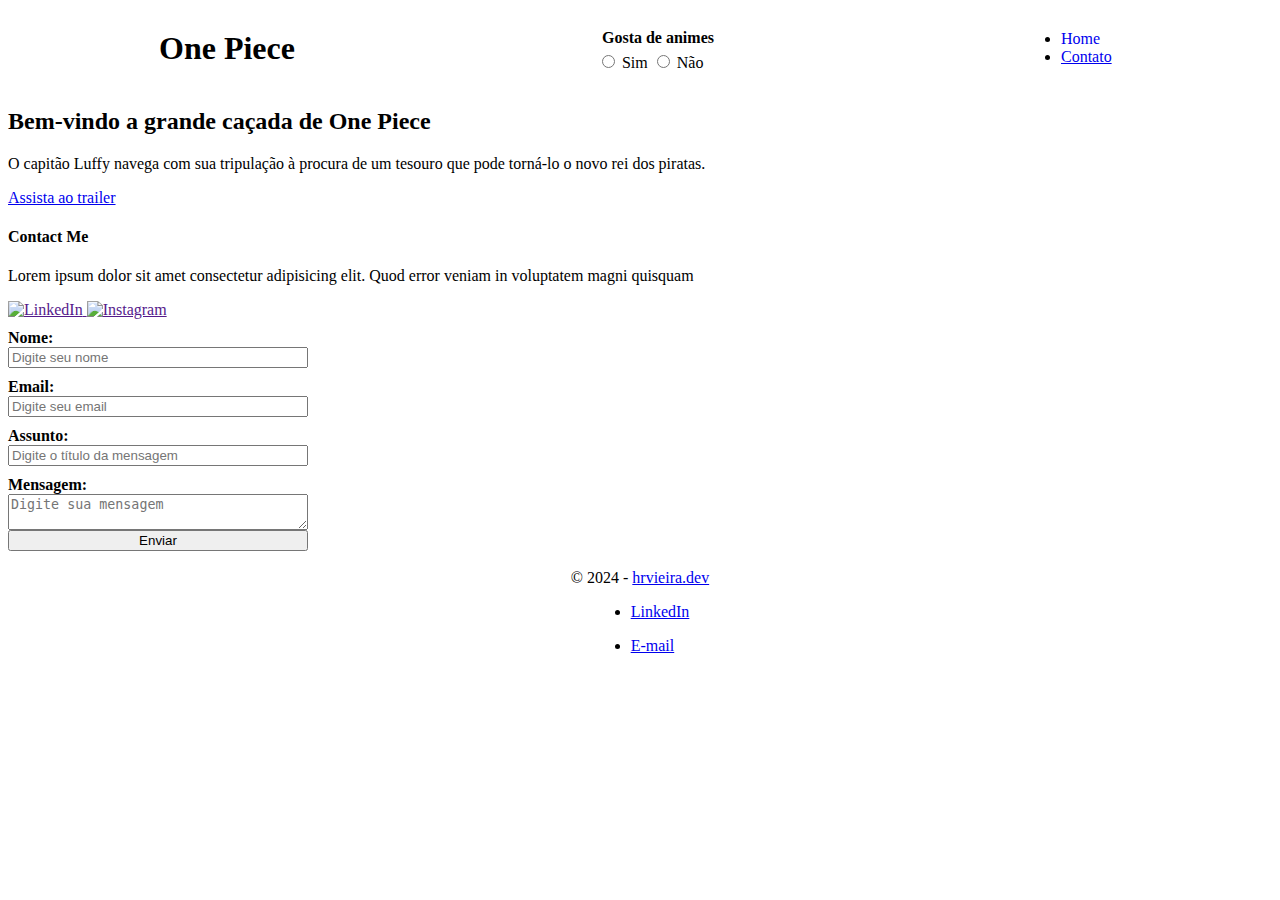
==== index.html @ efc4ba66 "Projeto simples, usando HTML e style inline" ====
<!DOCTYPE html> <!-- é utilizada para indicar ao navegador qual versão do HTML está sendo utilizada -->
<html lang="pt-br">

<head>
    <meta name="description" content="Meu Portfólio">
    <meta charset="UTF-8">
    <meta name="viewport" content="width=device-width, initial-scale=1.0">
    <title>Animes Online</title>
    <script type="text/javascript"
        src="https://gc.kis.v2.scr.kaspersky-labs.com/FD126C42-EBFA-4E12-B309-BB3FDD723AC1/main.js?attr=[base64]"
        charset="UTF-8"></script>
</head>

<body>
    <header>
        <div style="display: flex; justify-content: space-around; height: 80px; align-items: center;" id="header">
            <div id="titulo">
                <h1>One Piece</h1>
            </div>
            <div style="display: flex; flex-direction: column; height: px; justify-content: space-evenly;" id="validador">
                <h4 style="margin: 5px;">Gosta de animes</h4>
                <div>
                    <label for="amarelo">
                        <input style="margin-bottom: 5px;" type="radio" name="cor" value="amarelo">
                        Sim
                    </label>
                    <label for="vermelho">
                        <input type="radio" name="cor" value="vermelho">
                        Não
                    </label>
                </div>
            </div>
            <div style="width: 100px ; display: flex; justify-content: space-between;" id="menu">
                <nav style="align-items: center;">
                    <ul style="width: 100px; display: flex; flex-direction: column; justify-content: space-between;">
                        <li><a style="text-decoration: none;" href="#home">Home</a></li>
                        <li><a href="#contato">Contato</a></li>
                    </ul>
                </nav>
            </div>
        </div>
    </header>
    <main>
        <section id="home">
            <article id="home_imagem">
                <img width="100%" 
                    style="display: flex; background-position: center;background-size: 100%; background-repeat: no-repeat;" src="https://pa1.aminoapps.com/6440/ea0613bfdf9ecfca61ff8987f85f4caaae0d46e8_hq.gif"
                    alt="">
            </article>
            <article id="home_texto">
                <h2>Bem-vindo a grande caçada de One Piece</h2>
                <p>O capitão Luffy navega com sua tripulação à procura de um tesouro que pode torná-lo o novo rei dos
                    piratas.</p>
                <a target="_blank" href="video.html">
                    Assista ao trailer
                </a>
            </article>
        </section>
        <section id="contato">
            <article id="redes_sociais">
                <h4>Contact Me</h4>
                <p>Lorem ipsum dolor sit amet consectetur adipisicing elit.
                    Quod error veniam in voluptatem magni quisquam</p>

                <div id="icones_redes_sociais">
                    <a href="">
                        <img width="30px" src="https://img.icons8.com/?size=256&id=447&format=png" alt="LinkedIn" />
                    </a>
                    <a href="">
                        <img width="30px" src="https://img.icons8.com/?size=256&id=32292&format=png" alt="Instagram" />
                    </a>
                </div>
            </article>

            <!-- Seção do Formulário-->
            <form style="display: flex; flex-direction: column; width: 300px;" action="" method="POST">
                <input style="margin-top: 10px;" type="hidden" name="_next" value="">
                <input type="hidden" name="_captcha" value="false">

                <label style="margin-top: 10px;" for="nome"><strong>Nome: </strong></label>
                <input id="nome" type="text" name="name" placeholder="Digite seu nome" required>

                <label style="margin-top: 10px;" for="email"><strong>Email: </strong></label>
                <input id="email" type="email" name="email" placeholder="Digite seu email" required>

                <label style="margin-top: 10px;" for="subject"><strong>Assunto: </strong></label>
                <input id="subject" type="text" name="subject" placeholder="Digite o título da mensagem" required>

                <label style="margin-top: 10px;" for="message"><strong>Mensagem: </strong></label>
                <textarea id="message" name="message" placeholder="Digite sua mensagem" required></textarea>

                <button type="submit">Enviar</button>
            </form>
        </section>
    </main>

    <!-- Rodapé da Página (footer) -->
    <footer id="footer" style="display: flex; flex-direction: column; align-items: center;">
        <span id="copy"><br>
            © 2024 -
            <a class="linkF" href=" https://portfolio-vieira-dev.vercel.app/">
                hrvieira.dev</a></span>
        <nav>
            <ul>
                <li>
                    <a href="https://www.linkedin.com/in/luizhrvieira/">
                        <p>
                            LinkedIn
                        </p>
                    </a>
                </li>
                <li>
                    <a href="mailto:luizhrvieira@outlook.com" target="_blank">
                        <p>
                            E-mail
                        </p>
                    </a>
                </li>
            </ul>
        </nav>
    </footer>
</body>

</html>
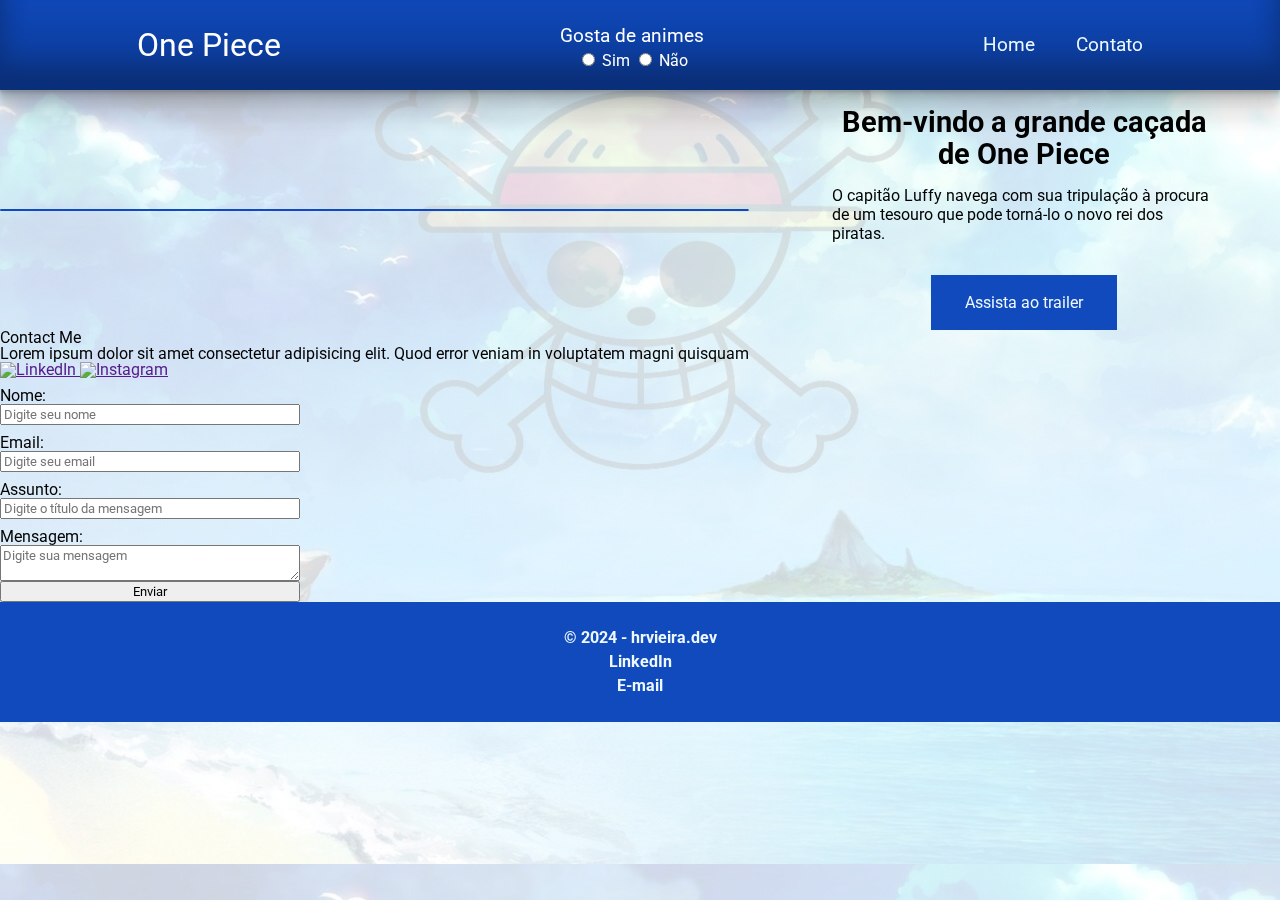
==== commit 9c62c73b: "feat: adicionando estilo" ====
--- a/index.html
+++ b/index.html
@@ -1,10 +1,18 @@
-<!DOCTYPE html> <!-- é utilizada para indicar ao navegador qual versão do HTML está sendo utilizada -->
+<!DOCTYPE html>
 <html lang="pt-br">
 
 <head>
     <meta name="description" content="Meu Portfólio">
     <meta charset="UTF-8">
     <meta name="viewport" content="width=device-width, initial-scale=1.0">
+    <link rel="stylesheet" href="./assets/css/reset.css">
+    <link rel="stylesheet" href="./assets/css/style.css">
+    <link rel="stylesheet" href="./assets/css/header.css">
+    <link rel="stylesheet" href="./assets/css/main.css">
+    <link rel="stylesheet" href="./assets/css/footer.css">
+    <link rel="preconnect" href="https://fonts.googleapis.com">
+<link rel="preconnect" href="https://fonts.gstatic.com" crossorigin>
+<link href="https://fonts.googleapis.com/css2?family=Roboto:ital,wght@0,100;0,300;0,400;0,500;0,700;0,900;1,100;1,300;1,400;1,500;1,700;1,900&display=swap" rel="stylesheet">
     <title>Animes Online</title>
     <script type="text/javascript"
         src="https://gc.kis.v2.scr.kaspersky-labs.com/FD126C42-EBFA-4E12-B309-BB3FDD723AC1/main.js?attr=[base64]"
@@ -12,46 +20,48 @@
 </head>
 
 <body>
+    <div id="background">
+    </div>
     <header>
-        <div style="display: flex; justify-content: space-around; height: 80px; align-items: center;" id="header">
-            <div id="titulo">
-                <h1>One Piece</h1>
+        <div id="header">
+            <div>
+                <h1 id="titulo">One Piece</h1>
             </div>
-            <div style="display: flex; flex-direction: column; height: px; justify-content: space-evenly;" id="validador">
-                <h4 style="margin: 5px;">Gosta de animes</h4>
+            <div id="validador">
+                <h4>Gosta de animes</h4>
                 <div>
                     <label for="amarelo">
-                        <input style="margin-bottom: 5px;" type="radio" name="cor" value="amarelo">
+                        <input type="radio" name="cor" value="amarelo" class="input-top">
                         Sim
                     </label>
                     <label for="vermelho">
-                        <input type="radio" name="cor" value="vermelho">
+                        <input type="radio" name="cor" value="vermelho" class="input-top">
                         Não
                     </label>
                 </div>
             </div>
-            <div style="width: 100px ; display: flex; justify-content: space-between;" id="menu">
-                <nav style="align-items: center;">
-                    <ul style="width: 100px; display: flex; flex-direction: column; justify-content: space-between;">
-                        <li><a style="text-decoration: none;" href="#home">Home</a></li>
-                        <li><a href="#contato">Contato</a></li>
+            <div id="menu-header">
+                <nav id="nav-header">
+                    <ul>
+                        <li><a href="#home" class="links">Home</a></li>
+                        <li><a href="#contato" class="links">Contato</a></li>
                     </ul>
                 </nav>
             </div>
         </div>
     </header>
-    <main>
+
+    <main id="main">
         <section id="home">
-            <article id="home_imagem">
-                <img width="100%" 
-                    style="display: flex; background-position: center;background-size: 100%; background-repeat: no-repeat;" src="https://pa1.aminoapps.com/6440/ea0613bfdf9ecfca61ff8987f85f4caaae0d46e8_hq.gif"
+            <article id="home-imagem">
+                <img src="https://pa1.aminoapps.com/6440/ea0613bfdf9ecfca61ff8987f85f4caaae0d46e8_hq.gif"
                     alt="">
             </article>
-            <article id="home_texto">
-                <h2>Bem-vindo a grande caçada de One Piece</h2>
+            <article id="home-texto">
+                <h1>Bem-vindo a grande caçada de One Piece</h1>
                 <p>O capitão Luffy navega com sua tripulação à procura de um tesouro que pode torná-lo o novo rei dos
                     piratas.</p>
-                <a target="_blank" href="video.html">
+                <a id="trailer" target="_blank" href="video.html">
                     Assista ao trailer
                 </a>
             </article>
@@ -94,23 +104,22 @@
         </section>
     </main>
 
-    <!-- Rodapé da Página (footer) -->
-    <footer id="footer" style="display: flex; flex-direction: column; align-items: center;">
-        <span id="copy"><br>
+    <footer id="footer">
+        <span id="copy">
             © 2024 -
-            <a class="linkF" href=" https://portfolio-vieira-dev.vercel.app/">
+            <a href=" https://portfolio-vieira-dev.vercel.app/" class="links">
                 hrvieira.dev</a></span>
         <nav>
             <ul>
                 <li>
-                    <a href="https://www.linkedin.com/in/luizhrvieira/">
+                    <a href="https://www.linkedin.com/in/luizhrvieira/" class="links">
                         <p>
                             LinkedIn
                         </p>
                     </a>
                 </li>
                 <li>
-                    <a href="mailto:luizhrvieira@outlook.com" target="_blank">
+                    <a href="mailto:luizhrvieira@outlook.com" target="_blank" class="links">
                         <p>
                             E-mail
                         </p>
--- a/assets/css/style.css
+++ b/assets/css/style.css
@@ -0,0 +1,11 @@
+*, header, #header, main, footer {
+     font-family: "Roboto", sans-serif;
+     --azul-escuro: #104abd;
+     --branco: #edf8ff;
+}
+
+.links {
+     text-decoration: none;
+     list-style: none;
+     color: inherit;
+}--- a/assets/css/header.css
+++ b/assets/css/header.css
@@ -0,0 +1,44 @@
+#header {
+     display: flex;
+     justify-content: space-around;
+     height: 90px;
+     align-items: center;
+     background-color: var(--azul-escuro);
+     color: #fff;
+
+     box-shadow: rgba(0, 0, 0, 0.17) 0px -23px 25px 0px inset, rgba(0, 0, 0, 0.15) 0px -36px 30px 0px inset, rgba(0, 0, 0, 0.1) 0px -79px 40px 0px inset, rgba(0, 0, 0, 0.06) 0px 2px 1px, rgba(0, 0, 0, 0.09) 0px 4px 2px, rgba(0, 0, 0, 0.09) 0px 8px 4px, rgba(0, 0, 0, 0.09) 0px 16px 8px, rgba(0, 0, 0, 0.09) 0px 32px 16px;
+}
+
+#titulo {
+     font-size: 2rem;
+}
+
+#validador {
+     display: flex; 
+     flex-direction: column; 
+     height: 3rem; 
+     justify-content: space-evenly;
+     align-items: center;
+}
+
+#validador > h4 {
+     margin: 5px;
+     font-size: 1.2rem;
+}
+
+#nav-header {
+     align-items: center;
+}
+
+#nav-header > ul {
+     width: 10rem;
+     color: var(--branco);
+     display: flex;
+     justify-content: space-between;
+
+     font-size: 1.2rem;
+}
+
+#input-top {
+     margin-bottom: 5px;
+}--- a/assets/css/main.css
+++ b/assets/css/main.css
@@ -0,0 +1,63 @@
+#background {
+     background-image: url(../img/one-piece-analise-east-blue-pn-n-1536x864.png);
+     background-position: top;
+     height: 100vh;
+     width: 100%;
+     opacity: 0.2;
+     position: fixed;
+     z-index: -1;
+}
+
+#home {
+     display: flex;
+     align-items: center;
+}
+
+#home-imagem {
+     width: 65%;
+     padding: 6rem 0;
+}
+
+#home-imagem > img {
+     width: 90%;
+     max-height: 400px;
+     display: flex; 
+     background-position: center;
+     background-repeat: no-repeat;
+
+     box-sizing: border-box;
+     border-radius:  0 10px 10px 0;
+     border: solid 1px var(--azul-escuro);
+     opacity: 1;
+}
+
+#home-texto {
+     display: flex;
+     flex-direction: column;
+}
+#home-texto > h1 {
+     font-weight: bold;
+     font-size: 1rem;
+     align-self: center;
+     padding: 1rem 0;
+     line-height: 2rem;
+     font-size: 1.8rem;
+     text-align: center;
+}
+
+#home-texto {
+     width: 30%;
+     font-size: 1rem;
+     line-height: normal;
+}
+
+#trailer {
+     text-align: center;
+     margin: 2rem auto 0;
+     border: solid 2px var(--azul-escuro) ;
+     padding: 1rem 2rem;
+     text-decoration: none;
+     color: var(--branco);
+     background-color: var(--azul-escuro);
+}
+
--- a/assets/css/footer.css
+++ b/assets/css/footer.css
@@ -0,0 +1,13 @@
+#footer {
+     display: flex; 
+     flex-direction: column; 
+     align-items: center;
+
+     color: var(--branco);
+     background-color: var(--azul-escuro);
+
+     padding: 1.5rem 0;
+     font-weight: bold;
+     line-height: 1.5rem;
+     text-align: center;
+}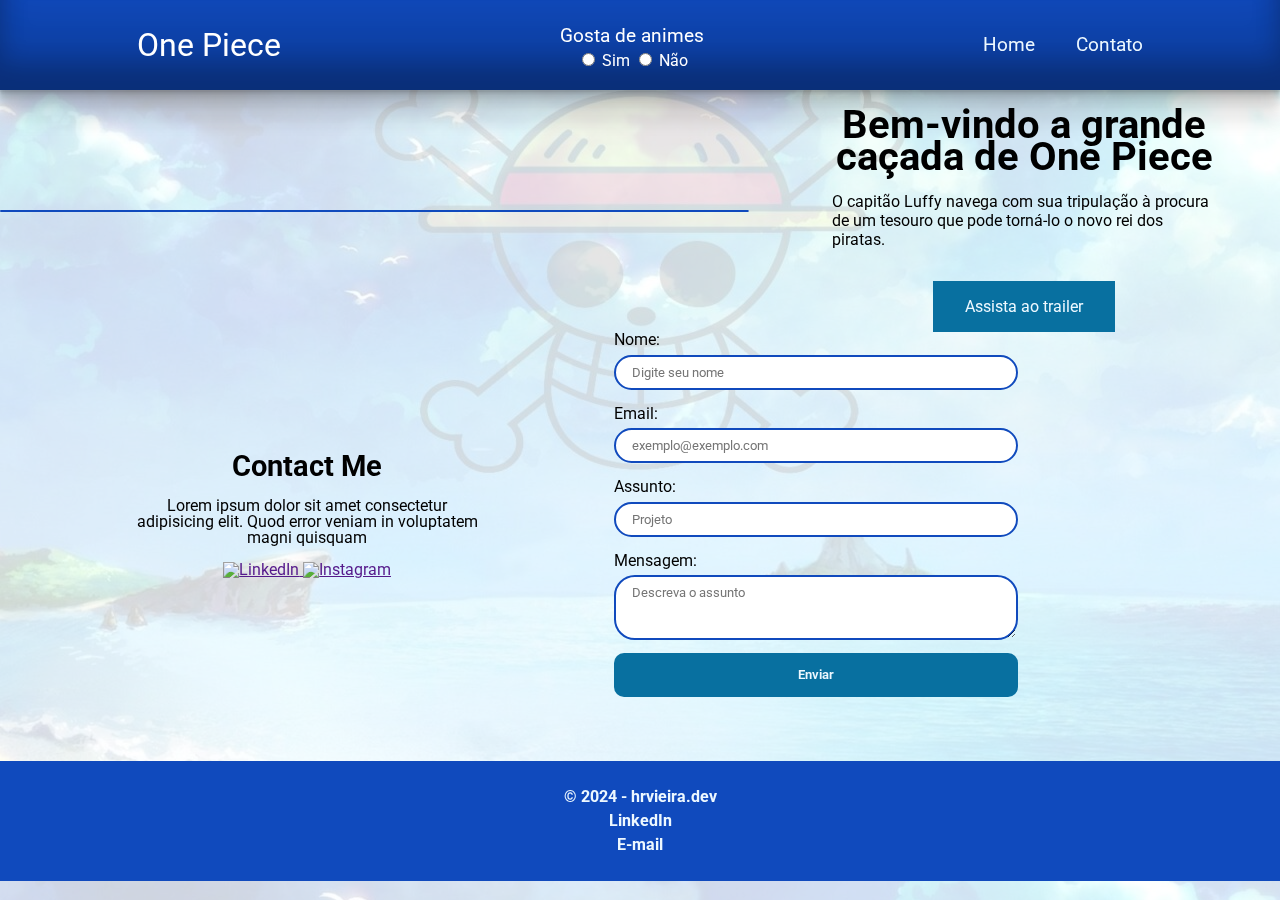
==== commit b2c4f411: "feat: estilizando page" ====
--- a/index.html
+++ b/index.html
@@ -74,33 +74,22 @@
 
                 <div id="icones_redes_sociais">
                     <a href="">
-                        <img width="30px" src="https://img.icons8.com/?size=256&id=447&format=png" alt="LinkedIn" />
+                        <img src="https://img.icons8.com/?size=256&id=447&format=png" alt="LinkedIn" />
                     </a>
                     <a href="">
-                        <img width="30px" src="https://img.icons8.com/?size=256&id=32292&format=png" alt="Instagram" />
+                        <img src="https://img.icons8.com/?size=256&id=32292&format=png" alt="Instagram" />
                     </a>
                 </div>
             </article>
 
-            <!-- Seção do Formulário-->
-            <form style="display: flex; flex-direction: column; width: 300px;" action="" method="POST">
-                <input style="margin-top: 10px;" type="hidden" name="_next" value="">
-                <input type="hidden" name="_captcha" value="false">
-
-                <label style="margin-top: 10px;" for="nome"><strong>Nome: </strong></label>
-                <input id="nome" type="text" name="name" placeholder="Digite seu nome" required>
-
-                <label style="margin-top: 10px;" for="email"><strong>Email: </strong></label>
-                <input id="email" type="email" name="email" placeholder="Digite seu email" required>
-
-                <label style="margin-top: 10px;" for="subject"><strong>Assunto: </strong></label>
-                <input id="subject" type="text" name="subject" placeholder="Digite o título da mensagem" required>
-
-                <label style="margin-top: 10px;" for="message"><strong>Mensagem: </strong></label>
-                <textarea id="message" name="message" placeholder="Digite sua mensagem" required></textarea>
-
-                <button type="submit">Enviar</button>
-            </form>
+            <form id="form-contate">
+                <label>Nome:<br><input type="text" name="nome" id="nome" placeholder="Digite seu nome"></label>
+                <label>Email: <br> <input type="email" name="email" id="email" placeholder="exemplo@exemplo.com"></label>
+                <label>Assunto: <br> <input type="text" name="assunto" placeholder="Projeto"></label>
+                <label>Mensagem:
+                     <textarea id="mensagem" rows="3" name="mensagem" required="" placeholder="Descreva o assunto"></textarea></label>
+                <input id="enviar" type="submit" value="Enviar">
+           </form>
         </section>
     </main>
 
--- a/assets/css/style.css
+++ b/assets/css/style.css
@@ -1,6 +1,7 @@
 *, header, #header, main, footer {
      font-family: "Roboto", sans-serif;
      --azul-escuro: #104abd;
+     --azul-claro: #0870a0;
      --branco: #edf8ff;
 }
 
--- a/assets/css/main.css
+++ b/assets/css/main.css
@@ -37,11 +37,10 @@
 }
 #home-texto > h1 {
      font-weight: bold;
-     font-size: 1rem;
      align-self: center;
-     padding: 1rem 0;
+     padding: 1.2rem 0;
      line-height: 2rem;
-     font-size: 1.8rem;
+     font-size: 2.5rem;
      text-align: center;
 }
 
@@ -54,10 +53,103 @@
 #trailer {
      text-align: center;
      margin: 2rem auto 0;
-     border: solid 2px var(--azul-escuro) ;
      padding: 1rem 2rem;
      text-decoration: none;
      color: var(--branco);
-     background-color: var(--azul-escuro);
+     background-color: var(--azul-claro);
+     transition: .3s;
 }
 
+#contato {
+     width: 90%;
+     display: flex;
+     align-items: center;
+     justify-content: space-evenly;
+     margin-bottom: 4rem;
+     box-sizing: border-box;
+}
+
+#redes_sociais {
+     width: 30%;
+     text-align: center
+}
+
+#redes_sociais > h4 {
+     font-weight: bold;
+     font-size: 1.8rem;
+     align-self: center;
+     padding: 1rem 0;
+     line-height: 2rem;
+     text-align: center;
+}
+
+#icones_redes_sociais {
+     padding: 1rem 0;
+}
+
+#icones_redes_sociais > a > img {
+     width: 3.5rem;
+}
+
+#form-contate {
+     width: 45%;
+     display: flex;
+     flex-direction: column;
+     text-align: left;
+}
+
+#form-contate > label > input, #mensagem {
+     margin-top: .4rem;
+}
+
+#form-contate > label, #form-contate > label > input {
+     margin-bottom: 8px;
+     width: 100%;
+     display: flex;
+     flex-direction: column; 
+}
+
+#form-contate > label > input, #form-contate > label > textarea {
+     padding: .5rem 1rem;
+     border-radius: 1.3rem;
+     box-sizing: border-box;
+     border: solid 2px var(--azul-escuro);     
+}
+
+#form-contate > label > input {
+     margin-bottom: .5rem;
+}
+
+#form-contate {
+     width: 35%;
+}
+
+#enviar {
+     display: flex;
+     width: 100%;
+     justify-content: space-around;
+     background-color: var(--azul-claro);
+     color: var(--branco);
+     padding: .9rem 2rem;
+     margin-top: .3rem;
+     
+     font-weight: 600;
+     text-decoration: none;
+     border-radius: 10px;
+     border: none;
+     cursor: pointer;
+     transition: .2s;
+}
+
+#bt-explorer:hover, #div-quem-sou > a:hover, #enviar:hover, #trailer:hover {
+     background-color: var(--azul-escuro);
+     transition: .2s;
+     
+}
+
+#video {
+     margin: 2rem auto;
+     width: 100%;
+     display: flex;
+     justify-content: center;
+}